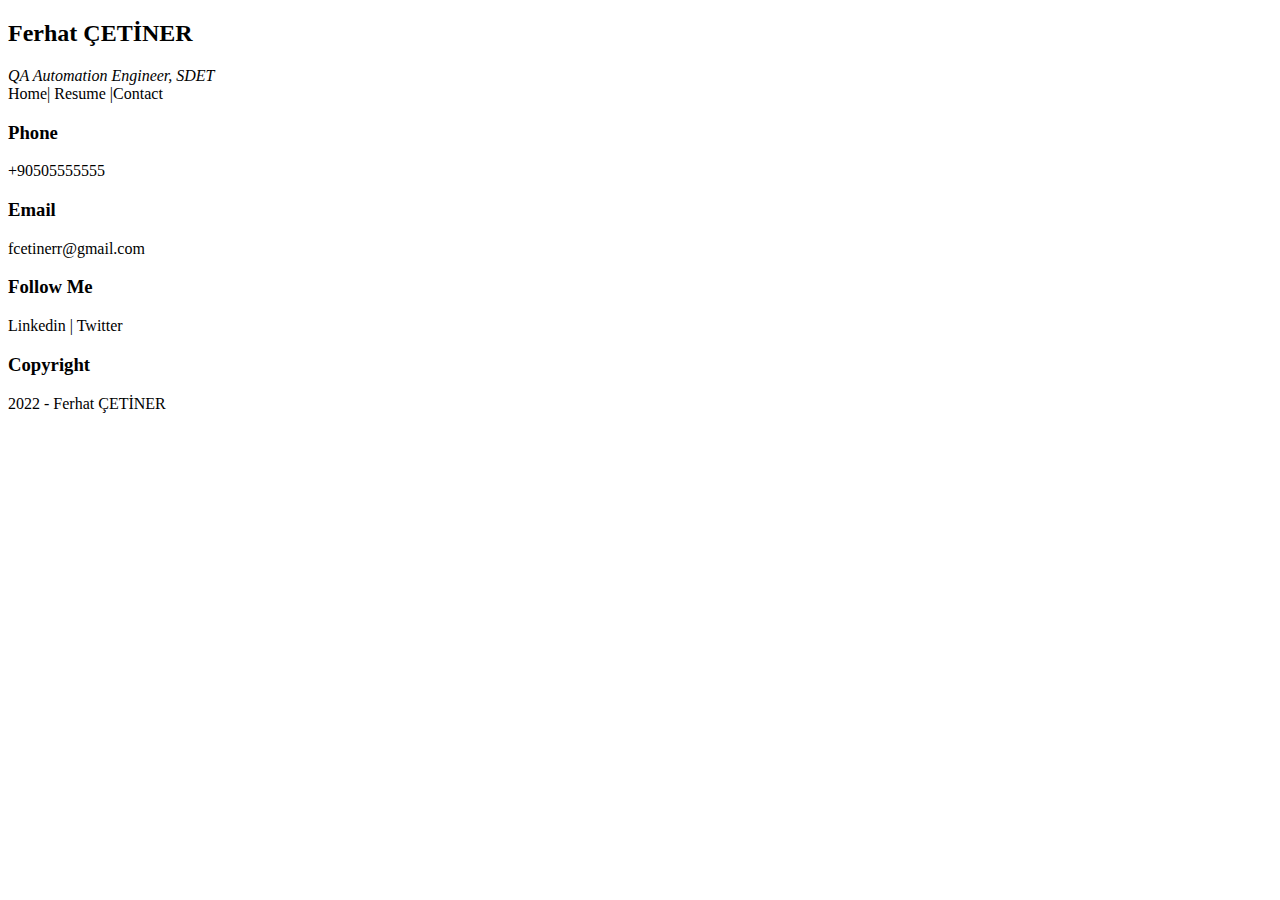
==== contact.html @ b2aa5d3a "c01" ====
<!DOCTYPE html>
<html lang="en">
  <head>
    <meta charset="UTF-8" />
    <meta http-equiv="X-UA-Compatible" content="IE=edge" />
    <meta name="viewport" content="width=device-width, initial-scale=1.0" />
    <title>Ferhat ÇETİNER</title>
  </head>
  <body>
    <div class="header">
      <div class="title">
        <h2>Ferhat ÇETİNER</h2>
        <i>QA Automation Engineer, SDET </i>
      </div>

      <div class="menu">Home| Resume |Contact</div>
      <div class="content"></div>
    </div>

    <div class="footer">
        <div>
            <h3>Phone</h3>
            <p>+90505555555</p>
        </div>
        <div>
            <h3>Email</h3>
            <p>fcetinerr@gmail.com</p>
        </div>
        <div>
            <h3>Follow Me</h3>
            <p>Linkedin | Twitter</p>
        </div>

        <div>
            <h3>Copyright</h3>
            <p>2022 - Ferhat ÇETİNER</p>
        </div>

    </div>
  </body>
</html>
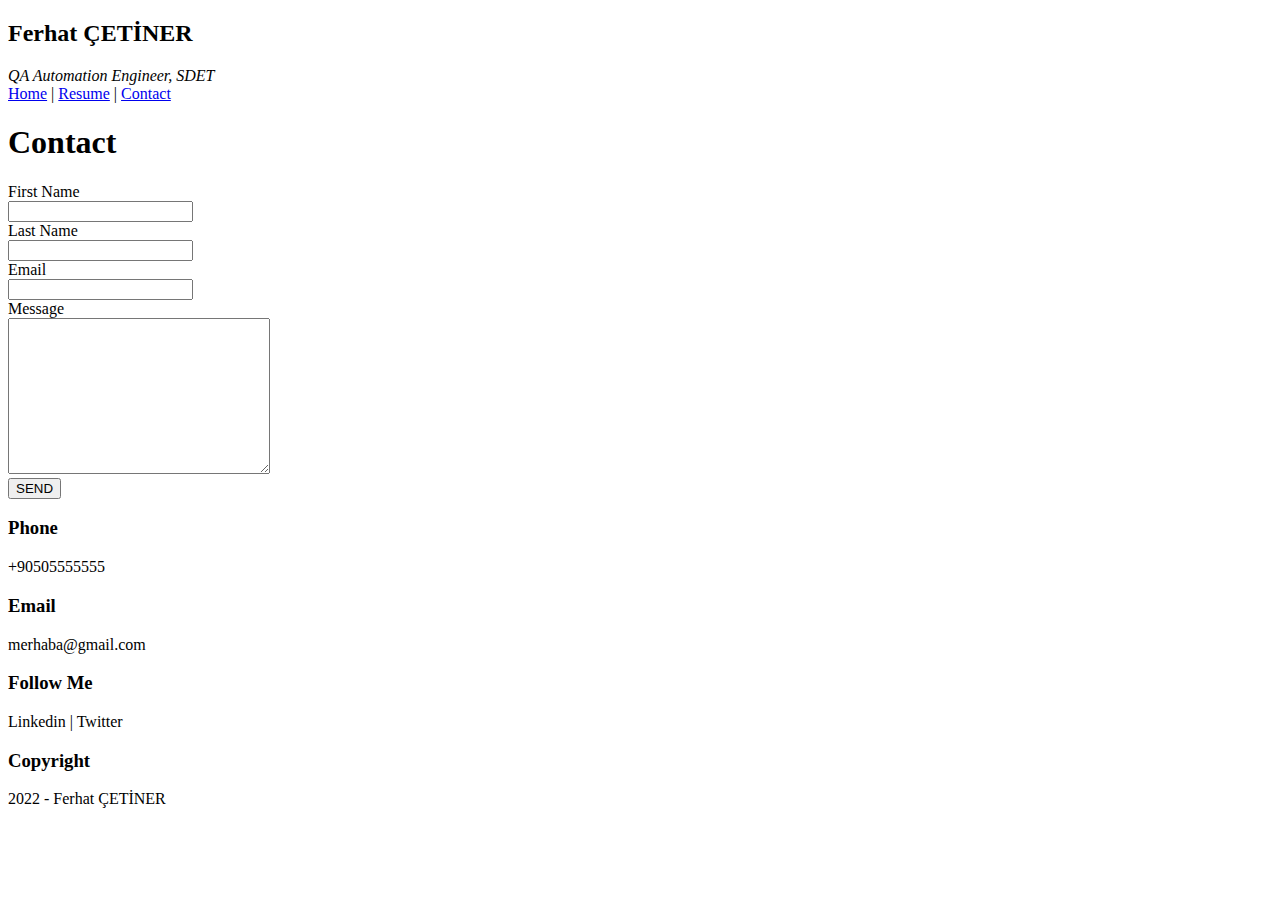
==== commit b811e6c1: "c02" ====
--- a/contact.html
+++ b/contact.html
@@ -13,8 +13,50 @@
         <i>QA Automation Engineer, SDET </i>
       </div>
 
-      <div class="menu">Home| Resume |Contact</div>
-      <div class="content"></div>
+      <div class="menu">  
+        <a href="index.html">Home</a> | 
+        <a href="resume.html">Resume</a>  | 
+        <a href="contact.html">Contact</a> 
+       </div>
+       <div class="content">
+        <h1>Contact</h1>
+        <div class="section">
+          <div class="card">
+            <div class="left">
+              <form action="">
+                <div class="form-row">
+                  <div>
+                    <label for="firstName">First Name</label>
+                  </div>
+                  <input type="text" name="firstName" id="firstName" />
+                </div>
+                <div class="form-row">
+                  <div>
+                    <label for="lastName">Last Name</label>
+                  </div>
+                  <input type="text" name="lastName" id="lastName" />
+                </div>
+                <div class="form-row">
+                  <div>
+                    <label for="email">Email</label>
+                  </div>
+                  <input type="text" name="email" id="email" />
+                </div>
+                <div class="form-row">
+                  <div>
+                    <label for="message">Message</label>
+                  </div>
+                  
+                  <textarea name="message" id="message" cols="30" rows="10"></textarea>
+                </div>
+                <button type="submit">SEND</button>
+
+                  </form>
+            </div>
+          </div>
+        </div>
+
+      </div>
     </div>
 
     <div class="footer">
@@ -24,7 +66,7 @@
         </div>
         <div>
             <h3>Email</h3>
-            <p>fcetinerr@gmail.com</p>
+            <p>merhaba@gmail.com</p>
         </div>
         <div>
             <h3>Follow Me</h3>
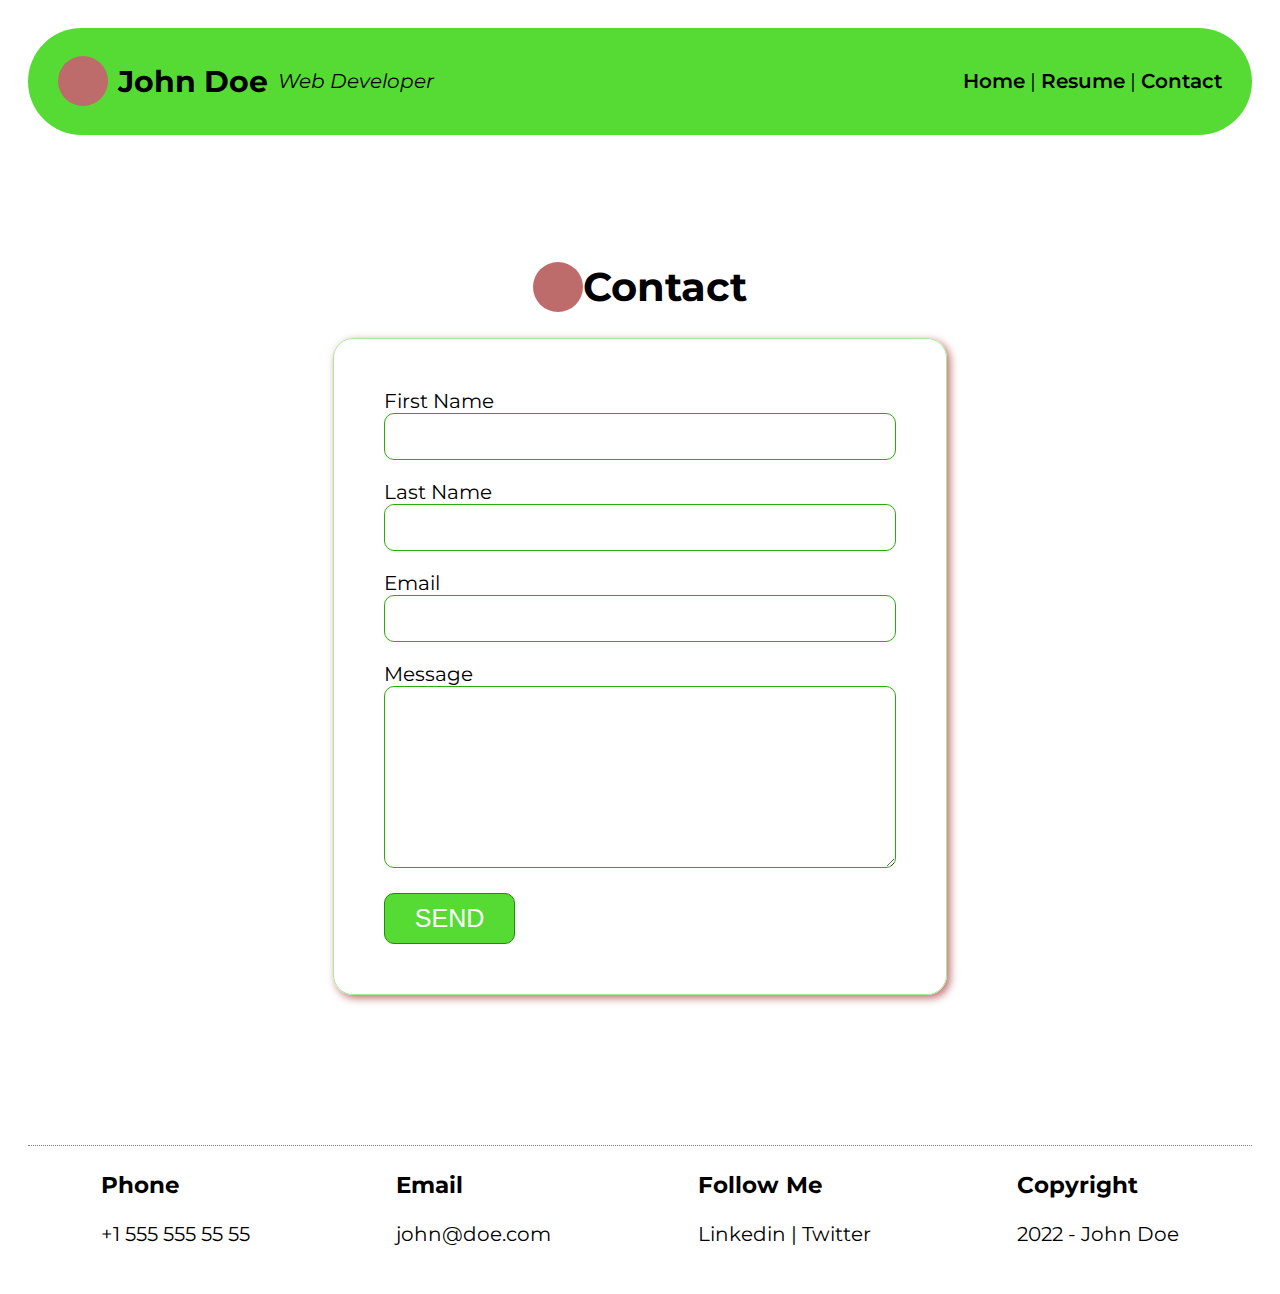
==== commit 5e0012a5: "c03" ====
--- a/contact.html
+++ b/contact.html
@@ -4,80 +4,92 @@
     <meta charset="UTF-8" />
     <meta http-equiv="X-UA-Compatible" content="IE=edge" />
     <meta name="viewport" content="width=device-width, initial-scale=1.0" />
-    <title>Ferhat ÇETİNER</title>
+    <title>John Doe - Resume</title>
+    <link rel="stylesheet" href="css/style.css">
+
   </head>
   <body>
     <div class="header">
       <div class="title">
-        <h2>Ferhat ÇETİNER</h2>
-        <i>QA Automation Engineer, SDET </i>
+        <span></span>
+        <h2>John Doe</h2>
+        <i>Web Developer</i>
       </div>
 
-      <div class="menu">  
-        <a href="index.html">Home</a> | 
-        <a href="resume.html">Resume</a>  | 
-        <a href="contact.html">Contact</a> 
-       </div>
-       <div class="content">
-        <h1>Contact</h1>
-        <div class="section">
-          <div class="card">
-            <div class="left">
-              <form action="">
-                <div class="form-row">
-                  <div>
-                    <label for="firstName">First Name</label>
-                  </div>
-                  <input type="text" name="firstName" id="firstName" />
+      <div class="menu">
+        <a href="index.html">Home</a> | <a href="resume.html">Resume</a> |
+        <a href="contact.html">Contact</a>
+      </div>
+    </div>
+
+    <div class="content">
+      <h1><span></span> Contact</h1>
+
+      <div class="section">
+        <div class="card">
+          <div class="left">
+            <form action="saveToDB.aspx">
+              <div class="form-row">
+                <div>
+                  <label for="firstName">First Name</label>
                 </div>
-                <div class="form-row">
-                  <div>
-                    <label for="lastName">Last Name</label>
-                  </div>
-                  <input type="text" name="lastName" id="lastName" />
+                <input type="text" name="firstName" id="firstName" />
+              </div>
+
+              <div class="form-row">
+                <div>
+                  <label for="lastName">Last Name</label>
                 </div>
-                <div class="form-row">
-                  <div>
-                    <label for="email">Email</label>
-                  </div>
-                  <input type="text" name="email" id="email" />
+                <input type="text" name="lastName" id="lastName" />
+              </div>
+
+              <div class="form-row">
+                <div>
+                  <label for="email">Email</label>
                 </div>
-                <div class="form-row">
-                  <div>
-                    <label for="message">Message</label>
-                  </div>
-                  
-                  <textarea name="message" id="message" cols="30" rows="10"></textarea>
+                <input type="text" name="email" id="email" />
+              </div>
+
+              <div class="form-row">
+                <div>
+                  <label for="message">Message</label>
                 </div>
-                <button type="submit">SEND</button>
+                
+                <textarea name="message" id="message" cols="30" rows="10"></textarea>
 
-                  </form>
-            </div>
+              </div>
+
+              <button type="submit">SEND</button>
+
+
+
+
+            </form>
           </div>
         </div>
-
       </div>
     </div>
 
     <div class="footer">
-        <div>
-            <h3>Phone</h3>
-            <p>+90505555555</p>
-        </div>
-        <div>
-            <h3>Email</h3>
-            <p>merhaba@gmail.com</p>
-        </div>
-        <div>
-            <h3>Follow Me</h3>
-            <p>Linkedin | Twitter</p>
-        </div>
+      <div>
+        <h3>Phone</h3>
+        <p>+1 555 555 55 55</p>
+      </div>
 
-        <div>
-            <h3>Copyright</h3>
-            <p>2022 - Ferhat ÇETİNER</p>
-        </div>
+      <div>
+        <h3>Email</h3>
+        <p>john@doe.com</p>
+      </div>
 
+      <div>
+        <h3>Follow Me</h3>
+        <p>Linkedin | Twitter</p>
+      </div>
+
+      <div>
+        <h3>Copyright</h3>
+        <p>2022 - John Doe</p>
+      </div>
     </div>
   </body>
 </html>
--- a/css/style.css
+++ b/css/style.css
@@ -0,0 +1,149 @@
+@import url('https://fonts.googleapis.com/css2?family=Montserrat:wght@100;200;300;400;500;600;700;800;900&display=swap');
+
+*{
+    box-sizing: border-box;
+}
+
+body{
+    font-family: 'Montserrat', sans-serif;
+    padding: 20px;
+    font-size: 20px;
+}
+
+a{
+    text-decoration: none;
+}
+
+input, textarea{
+    border:1px solid rgb(42, 173, 9);
+    border-radius: 10px;
+    padding: 15px;
+    width:100%;
+}
+
+button{
+    border:1px solid rgb(34, 139, 7);
+    border-radius: 10px;
+    padding: 10px 30px;
+    background-color: rgb(86, 219, 53);
+    color:white;
+    font-size: 25px;
+}
+
+
+.header{
+    display: flex;
+    justify-content: space-between;
+    align-items: center;
+    background-color: rgb(86, 219, 53);
+    padding:10px 30px;
+    border-radius: 60px;
+}
+
+.header .title{
+    display: flex;
+    align-items: center;
+    gap: 10px;
+}
+
+.header .menu a{
+    font-weight: 600;
+    color:black;
+}
+
+.content h1 span,
+.header span{
+    width:50px;
+    height: 50px;
+    border-radius: 25px;
+    background-color: rgb(190, 107, 107);
+}
+
+.content h1{
+    display: flex;
+}
+
+
+
+.content{
+    display: flex;
+    flex-direction: column;
+    align-items: center;
+    padding: 100px;
+}
+
+
+.content .about{
+    display: flex;
+    justify-content: center;
+    width:70%;
+}
+
+.content .about img{
+    width: 500px;
+    height: 500px;
+    border-radius: 250px;
+    border:15px solid rgb(167, 235, 150);
+}
+
+.content .description{
+    display: flex;
+    flex-direction: column;
+    justify-content: center;
+    padding: 50px;
+}
+
+.content .toolbar{
+    display: flex;
+    gap:20px;
+}
+
+.content .toolbar a{
+    background-color: rgb(167, 235, 150);
+    width:100px;
+    height: 100px;
+    border-radius: 50px;
+    display: flex;
+    justify-content: center;
+    align-items: center;
+    font-weight: 700;
+    box-shadow: 3px 3px 8px rgb(190, 107, 107);
+}
+
+
+.section{
+    width:60%;
+}
+
+.section .card{
+    display: flex;
+    align-items: center;
+    border:1px solid rgb(167, 235, 150);
+    border-radius: 20px;
+    padding: 50px;
+    margin-bottom: 50px;
+    gap:40px;
+    box-shadow: 3px 3px 8px rgb(190, 107, 107);
+}
+
+.section .card h2{
+    color:rgb(34, 139, 7);
+}
+
+.section .card .left{
+    flex: 3;
+}
+
+.section .card .right{
+    flex: 2;
+}
+
+.section .form-row{
+    margin-bottom: 20px;
+}
+
+.footer{
+    display: flex;
+    justify-content: space-around;
+    border-top:1px dotted gray;
+}